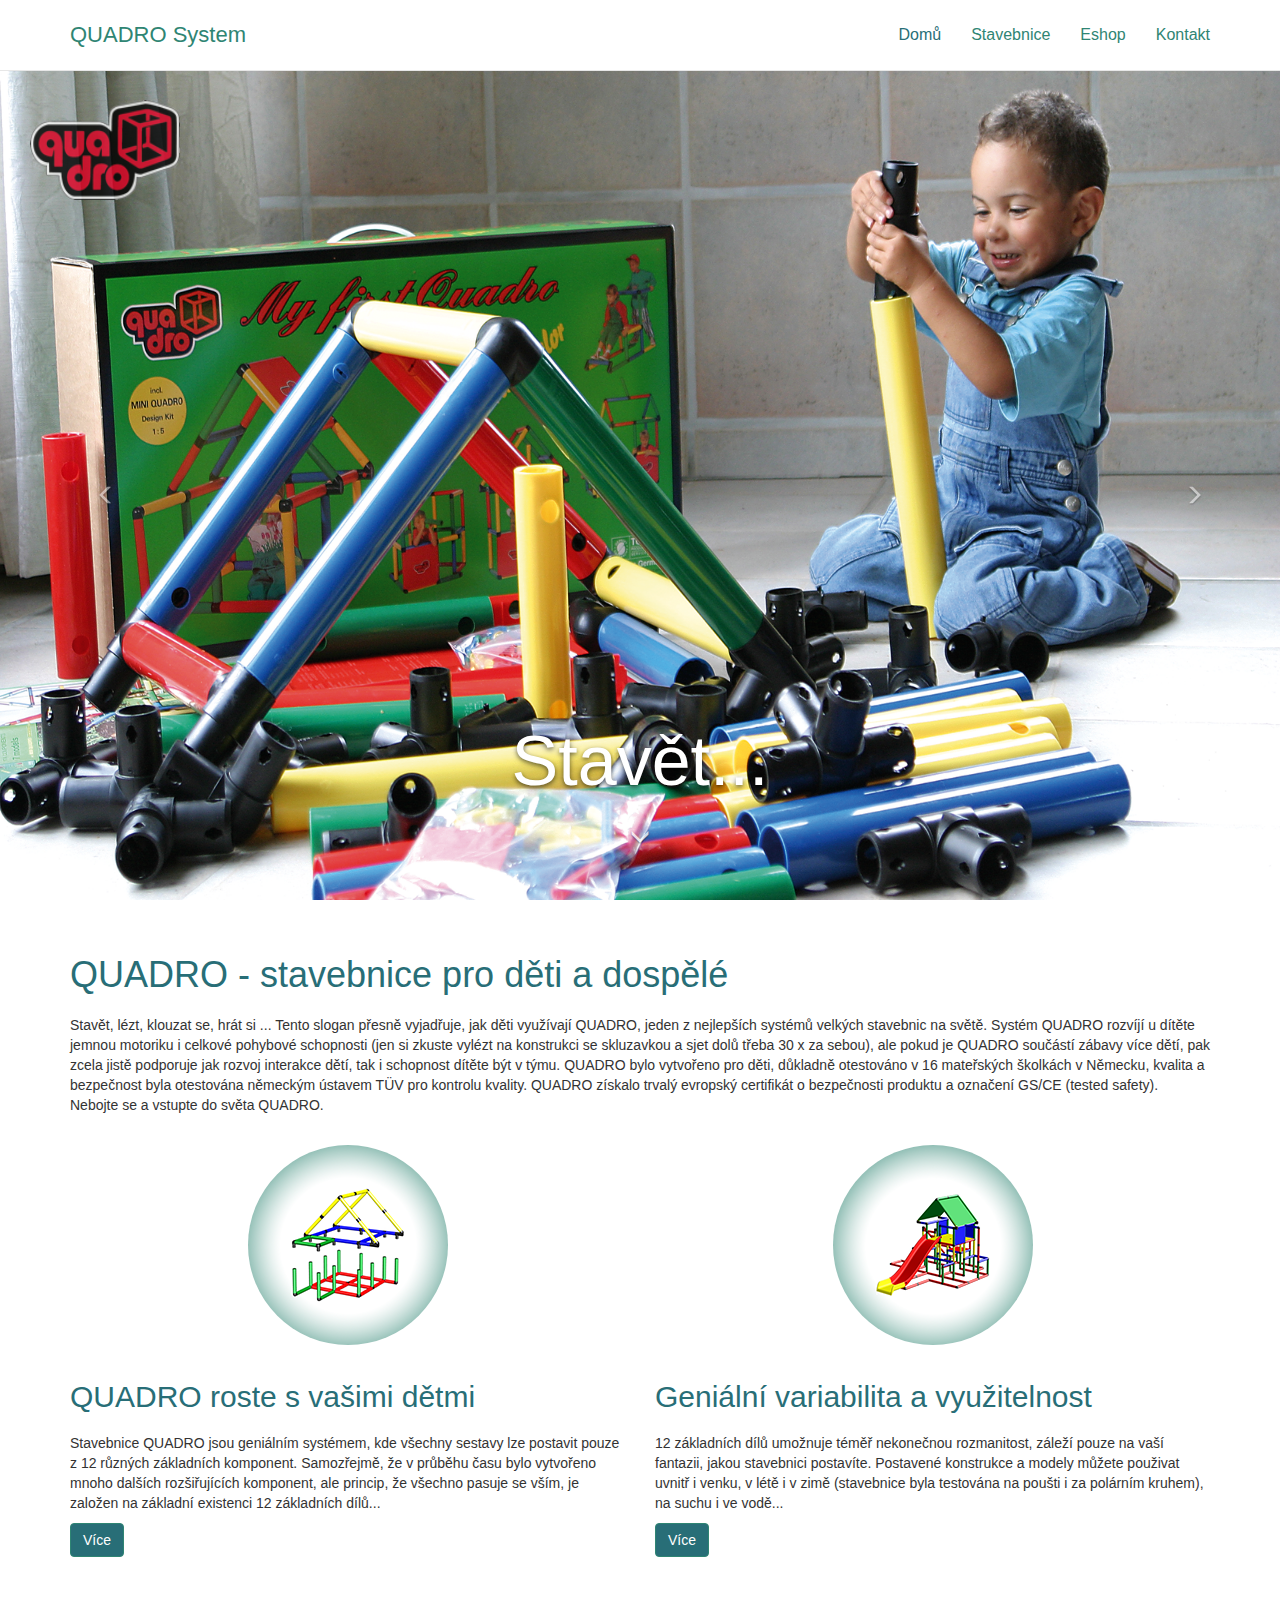
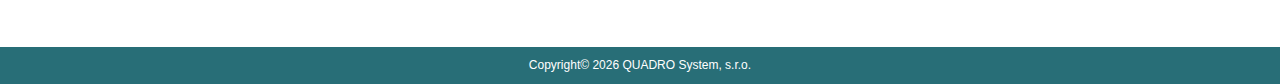
==== index.html @ 9f84b44c "main to index" ====
<!DOCTYPE html>
<html lang="en">

<head>
	<meta charset="utf-8">
	<meta name="description" content="QUADRO - stavebnice pro děti">
	<meta name="keywords" content="QUADRO, stavebnice, skluzavka">
	<meta name="author" content="QUADRO System s.r.o.">

	<meta name="viewport" content="width=device-width, initial-scale=1">

	<link rel="stylesheet" href="css/bootstrap.min.css">
	<script src="js/jquery-1.11.3.min.js"></script>
	<script src="js/bootstrap.min.js"></script>

	<link href="css/custom.css" media="all" rel="stylesheet" type="text/css">
	<script src="js/footer.js"></script>
	<script src="js/shrink.js"></script>

	<title>QUADRO - Úvodní stránka</title>

	<script>
		function ScrollToElement() {
	    	$("html, body").animate({ scrollTop: $(".start").offset().top - 50});
	    }
	</script>
</head>

<body>
	<nav class="navbar navbar-default navbar-fixed-top">
		<div class="container">
			<div class="navbar-header">
				<button type="button" class="navbar-toggle collapsed" data-toggle="collapse" data-target="#navbar" aria-expanded="false" aria-controls="navbar">
					<span class="sr-only">Toggle navigation</span>
			        <span class="icon-bar"></span>
			        <span class="icon-bar"></span>
			        <span class="icon-bar"></span>
				</button>
				<a class="navbar-brand" href="index.html">QUADRO System</a>
			</div>
			<div id="navbar" class="collapse navbar-collapse">
				<ul class="nav navbar-nav navbar-right">
					<li class="active"><a href="index.html">Domů</a></li>
					<li><a href="stavebnice.html">Stavebnice</a></li>
			    	<li><a href="http://www.quadrosystem.cz/scripts/index.php">Eshop</a></li>
			    	<li><a href="kontakt.html">Kontakt</a></li>
				</ul>
			</div>
		</div>
	</nav>
	
	<div id="myCarousel" class="carousel slide" data-ride="carousel">
		<div class="carousel-inner" role="listbox">
			<div class="item active">
				<img src="images/carousel_img1.png" alt="Stavět...">
				<div class="carousel-caption">
					<h2 class="carousel">Stavět...</h2>
					<div onclick="ScrollToElement()">
          				<span class="glyphicon glyphicon-menu-down" aria-hidden="true"></span>
         			</div>
				</div>
				<div class="overlay">
					<img src="images/logo.png">
				</div>
			</div>
			<div class="item">
				<img src="images/carousel_img2.png" alt="Lézt...">
				<div class="carousel-caption">
					<h2 class="carousel">Lézt...</h2>
          			<div onclick="ScrollToElement()">
          				<span class="glyphicon glyphicon-menu-down" aria-hidden="true"></span>
          			</div>
				</div>
				<div class="overlay">
					<img src="images/logo.png">
				</div>
			</div>
			<div class="item">
				<img src="images/carousel_img3.png" alt="Klouzat se...">
				<div class="carousel-caption">
					<h2 class="carousel">Klouzat se...</h2>
          			<div onclick="ScrollToElement()">
				       	<span class="glyphicon glyphicon-menu-down" aria-hidden="true"></span>
				    </div>
				</div>
				<div class="overlay">
					<img src="images/logo.png">
				</div>
			</div>
			<div class="item">
				<img src="images/carousel_img4.png" alt="Hrát si...">
				<div class="carousel-caption">
					<h2 class="carousel">Hrát si...</h2>
          			<div onclick="ScrollToElement()">
			        	<span class="glyphicon glyphicon-menu-down" aria-hidden="true"></span>
			        </div>
				</div>
				<div class="overlay">
					<img src="images/logo.png">
				</div>
			</div>
		</div>
		
		<a class="left carousel-control" href="#myCarousel" role="button" data-slide="prev">
			<span class="glyphicon glyphicon-menu-left" aria-hidden="true"></span>
     		<span class="sr-only">Přechozí</span>
		</a>
		<a class="right carousel-control" href="#myCarousel" role="button" data-slide="next">
			<span class="glyphicon glyphicon-menu-right" aria-hidden="true"></span>
			<span class="sr-only">Další</span>
		</a>	
	</div>

	<div class="container">
		<div class="row start">
  			<div class="col-md-12">
	    		<h1>QUADRO - stavebnice pro děti a dospělé</h1>
	     		<p class="main">Stavět, lézt, klouzat se, hrát si ... Tento slogan přesně vyjadřuje, jak děti využívají QUADRO, jeden z nejlepších systémů velkých stavebnic na světě. Systém QUADRO rozvíjí u dítěte jemnou motoriku i celkové pohybové schopnosti (jen si zkuste vylézt na konstrukci se skluzavkou a sjet dolů třeba 30 x za sebou), ale pokud je QUADRO součástí zábavy více dětí, pak zcela jistě podporuje jak rozvoj interakce dětí, tak i schopnost dítěte být v týmu. QUADRO bylo vytvořeno pro děti, důkladně otestováno v 16 mateřských školkách v Německu, kvalita a bezpečnost byla otestována německým ústavem TÜV pro kontrolu kvality. QUADRO získalo trvalý evropský certifikát o bezpečnosti produktu a označení GS/CE (tested safety). Nebojte se a vstupte do světa QUADRO.</p>
	  		</div>
		</div>
		<div class="row" >
    		<div class="col-md-6">
        		<img src="images/thumb_img1.png" alt="" class="img-circle img-responsive center-block">
        		<h2 class="main">QUADRO roste s vašimi dětmi</h2>
        		<p class="button-par">Stavebnice QUADRO jsou geniálním systémem, kde všechny sestavy lze postavit pouze z 12 různých základních komponent. Samozřejmě, že v průběhu času bylo vytvořeno mnoho dalších rozšiřujících komponent, ale princip, že všechno pasuje se vším, je založen na základní existenci 12 základních dílů...</p>
        		<p>
          			<a href="stavebnice.html#rust" class="btn btn-primary" role="button">Více</a>
        		</p>
    		</div>
    		<div class="col-md-6">
		        <img src="images/thumb_img2.png" alt="" class="img-circle img-responsive center-block">
		        <h2 class="main">Geniální variabilita a využitelnost</h2>
		        <p class="button-par">12 základních dílů umožnuje téměř nekonečnou rozmanitost, záleží pouze na vaší fantazii, jakou stavebnici postavíte. Postavené konstrukce a modely můžete použivat uvnitř i venku, v létě i v zimě (stavebnice byla testována na poušti i za polárním kruhem), na suchu i ve vodě...</p>
		        <p>
		        	<a href="stavebnice.html#rozsiritelnost" class="btn btn-primary" role="button">Více</a>
		        </p>
    		</div>
		</div>
	</div>

	<div id="footer">
		<div class="container">
			<div class="row">
				<div class="col-md-12">
					<p class="button-par">Copyright&copy;
              			<script type="text/javascript">
                			var d = new Date()
                			document.write(d.getFullYear())
              			</script> QUADRO System, s.r.o.</script>
              		</p>
				</div>
			</div>
		</div>
	</div>

</body>
---- css/custom.css ----
/* colors: http://www.colourlovers.com/palette/98963/ecosystem
B6CE59
83CF59
47AA5F
2F8573
286E77
 */

html {
	height: 100%;
}

body {
	height: 100%;	
	padding-top: 70px;
}

h1 {
	color: #286e77;
	padding-top: 35px;
	padding-bottom: 10px;
}

h2 {
	color: #286e77;
}

h4 {
	color: #2f8573;
}
/* http://stackoverflow.com/questions/10732690/offsetting-an-html-anchor-to-adjust-for-fixed-header */
a.anchor {
	display: block;
	position: relative;
	top: -60px;
	visibility: hidden;}

p {
	padding-bottom: 10px;
}

p.main {
	padding-bottom: 20px;
}

p.button-par {
	padding-bottom: 0px;
}

.container h2 {
	padding-bottom: 10px;
}

.container h2.main {
	padding-top: 15px;
	padding-bottom: 10px;
}

.container h2.first {
	padding-top: 20px;
}

@media (max-width: 767px) {
	body {
		padding-top: 50px;
	}
	h1 {
		padding-top: 10px;
		padding-bottom: 5px;
	}
	.container h2 {
		padding-top: 10px;
		padding-bottom: 5px;
	}
}

.navbar-default {
	font-size: 16px;
	border-bottom-width: 1px;
	background-color: #ffffff;
}

/* http://stackoverflow.com/questions/20553572/how-to-increase-bootstrap-3-navbar-height-while-keeping-menu-height-small-when-c */
.navbar-fixed-top {
    min-height: 70px;
}

.navbar-brand, .navbar-nav > li > a {
    padding-top: 0px;
    padding-bottom: 0px;
    line-height: 70px;
}

@media (max-width: 767px) {
	.navbar-fixed-top {
		min-height: 50px;
	}
    .navbar-brand {
    	line-height: 50px;
    	padding-top: 0px;
    	padding-bottom: 0px;
    }
    .navbar-nav > li > a {
    	line-height: 20px;
    	padding-top: 10px;
    	padding-bottom: 10px;
    }
}

/* http://stackoverflow.com/questions/24765155/shrinking-navigation-bar-when-scrolling-down-bootstrap3 */
nav.navbar.shrink {
  min-height: 50px;
}

nav.shrink li a, nav.shrink .navbar-brand {
	line-height: 50px;	
    padding-top: 0px;
    padding-bottom: 0px;
}

@media (max-width: 767px) {
	nav.shrink .navbar-nav > li > a {	
   		line-height: 20px;
    	padding-top: 10px !important;
    	padding-bottom: 10px !important;
	}
}

.navbar-default .navbar-brand {
	font-size: 22px;
	color: #2f8573;
}

.navbar-default .navbar-brand:hover, .navbar-default .navbar-brand:focus {
	color: #286e77;
}

.navbar-default .navbar-text {
	color: #2f8573;
}

.navbar-default .navbar-nav > li > a {
	color: #2f8573;
}

.navbar-default .navbar-nav > li > a:hover, .navbar-default .navbar-nav > li > a:focus {
	color: #286e77;
}

.navbar-default .navbar-nav > li > .dropdown-menu {
	background-color: #ffffff;
}

.navbar-default .navbar-nav > li > .dropdown-menu > li > a {
	color: #2f8573;
}

.navbar-default .navbar-nav > li > .dropdown-menu > li > a:hover,
.navbar-default .navbar-nav > li > .dropdown-menu > li > a:focus {
	color: #286e77;
	background-color: #ffffff;
}

.navbar-default .navbar-nav > li > .dropdown-menu > li > .divider {
	background-color: #ffffff;
}

.navbar-default .navbar-nav > .active > a, .navbar-default .navbar-nav > .active > a:hover, .navbar-default .navbar-nav > .active > a:focus {
	color: #286e77;
	background-color: #ffffff;
}

.navbar-default .navbar-nav > .open > a, .navbar-default .navbar-nav > .open > a:hover, .navbar-default .navbar-nav > .open > a:focus {
	color: #286e77;
	background-color: #ffffff;
}

.navbar-default .navbar-toggle {
	border-color: #ffffff;
}

.navbar-default .navbar-toggle:hover, .navbar-default .navbar-toggle:focus {
	background-color: #ffffff;
}

.navbar-default .navbar-toggle .icon-bar {
	background-color: #2f8573;
}

.navbar-default .navbar-collapse,
.navbar-default .navbar-form {
	border-color: #2f8573;
}

.navbar-default .navbar-link {
	color: #2f8573;
}

.navbar-default .navbar-link:hover {
	color: #286e77;
}

@media (max-width: 767px) {
	.navbar-default .navbar-nav .open .dropdown-menu > li > a {
    	color: #2f8573;
  	}
  	.navbar-default .navbar-nav .open .dropdown-menu > li > a:hover, .navbar-default .navbar-nav .open .dropdown-menu > li > a:focus {
    	color: #286e77;
  	}
  	.navbar-default .navbar-nav .open .dropdown-menu > .active > a, .navbar-default .navbar-nav .open .dropdown-menu > .active > a:hover, .navbar-default .navbar-nav .open .dropdown-menu > .active > a:focus {
    	color: #286e77;
    	background-color: #ffffff;
  	}
}

@media (min-width: 1024px) and (max-width: 1600px) {
	.carousel, .item, .active {
		height: 100%;
	}
	.carousel-inner {
		height: 100%;
	}
	.carousel-caption.h2 {
	    top: 0;
	    bottom: auto;
	}
	.carousel .item img {
		min-height: 100%;
	}
}

.carousel-control.left, .carousel-control.right { 
	background: none !important; 
	filter: progid:none !important; 
}

.carousel-control .icon-prev, .carousel-control .icon-next, 
.carousel-control .glyphicon-chevron-left, .carousel-control 
.glyphicon-chevron-right, .glyphicon-menu-left, 
.carousel-control .glyphicon-menu-left, 
.carousel-control .glyphicon-menu-right {
    display: inline-block;
    position: absolute;
    top: 50%;
    z-index: 5;
}

.glyphicon-menu-down {
	padding-top: 15px;
	font-size: 20px;
	opacity: 0.75;
}

.glyphicon-menu-down:hover, .glyphicon-menu-down:focus {
	opacity: 1;
}

@media (max-width: 1023px) {
	.glyphicon.glyphicon-menu-down {
		display: none;
	}
}

h2.carousel {
	color: #fff;
	font-size: 70px;;
	text-shadow: rgba(0, 0, 0, 0.6) 0px 2px 5px;
}

@media (max-width: 767px) {
	h2.carousel {
		font-size: 25px;
	}
}

@media (max-width: 1023px) {
	h2.carousel {
		font-size: 50px;
	}
}

.btn-primary:hover, .btn-primary:focus, .btn-primary:active, .btn-primary.active, .open .dropdown-toggle.btn-primary {
	background-color: #2f8573;
	border-color: #286e77;
}

.btn {
	background-color: #286e77;
	border-color: #2f8573;
}

#footer {
	margin-top: 70px;
	text-align: center;
	color: #fff;
	background-color: #286e77;
	font-size: 12px;
}

#footer p {
	padding-top: 10px;;
}

.offset {
	padding-top: 0px;
}
/* https://github.com/PaulSpr/jQuery-Flex-Vertical-Center */
@media (max-width: 991px) {
	.offset {
		padding-top: 20px;
	}
}

.overlay {
	position: absolute;
	top: 0;
	left: 0;
	z-index: 1000;
	margin: 30px;
	opacity: 0.8;
	max-width: 150px;
	max-height: 100px;
}

.overlay img {
	width: 150px;
	height: 100px;
}

@media (max-width: 991px) {
	.overlay {
		margin-top: 15px;
		margin-right: 15px;
		max-width: 100px;
		max-height: 67px;
	}
	.overlay img {
		width: 100px;
		height: 67px;
	}
}

@media (max-width: 767px) {
	.overlay {
		margin-top: 3px;
		margin-right: 3px;
		max-width: 100px;
		max-height: 67px;
	}
	.overlay img {
		width: 50px;
		height: 34px;
	}
}

.mail {
	color: #286e77;
}

.mail:hover, .mail:focus {
	color: #2f8573;
	text-decoration: none;
}
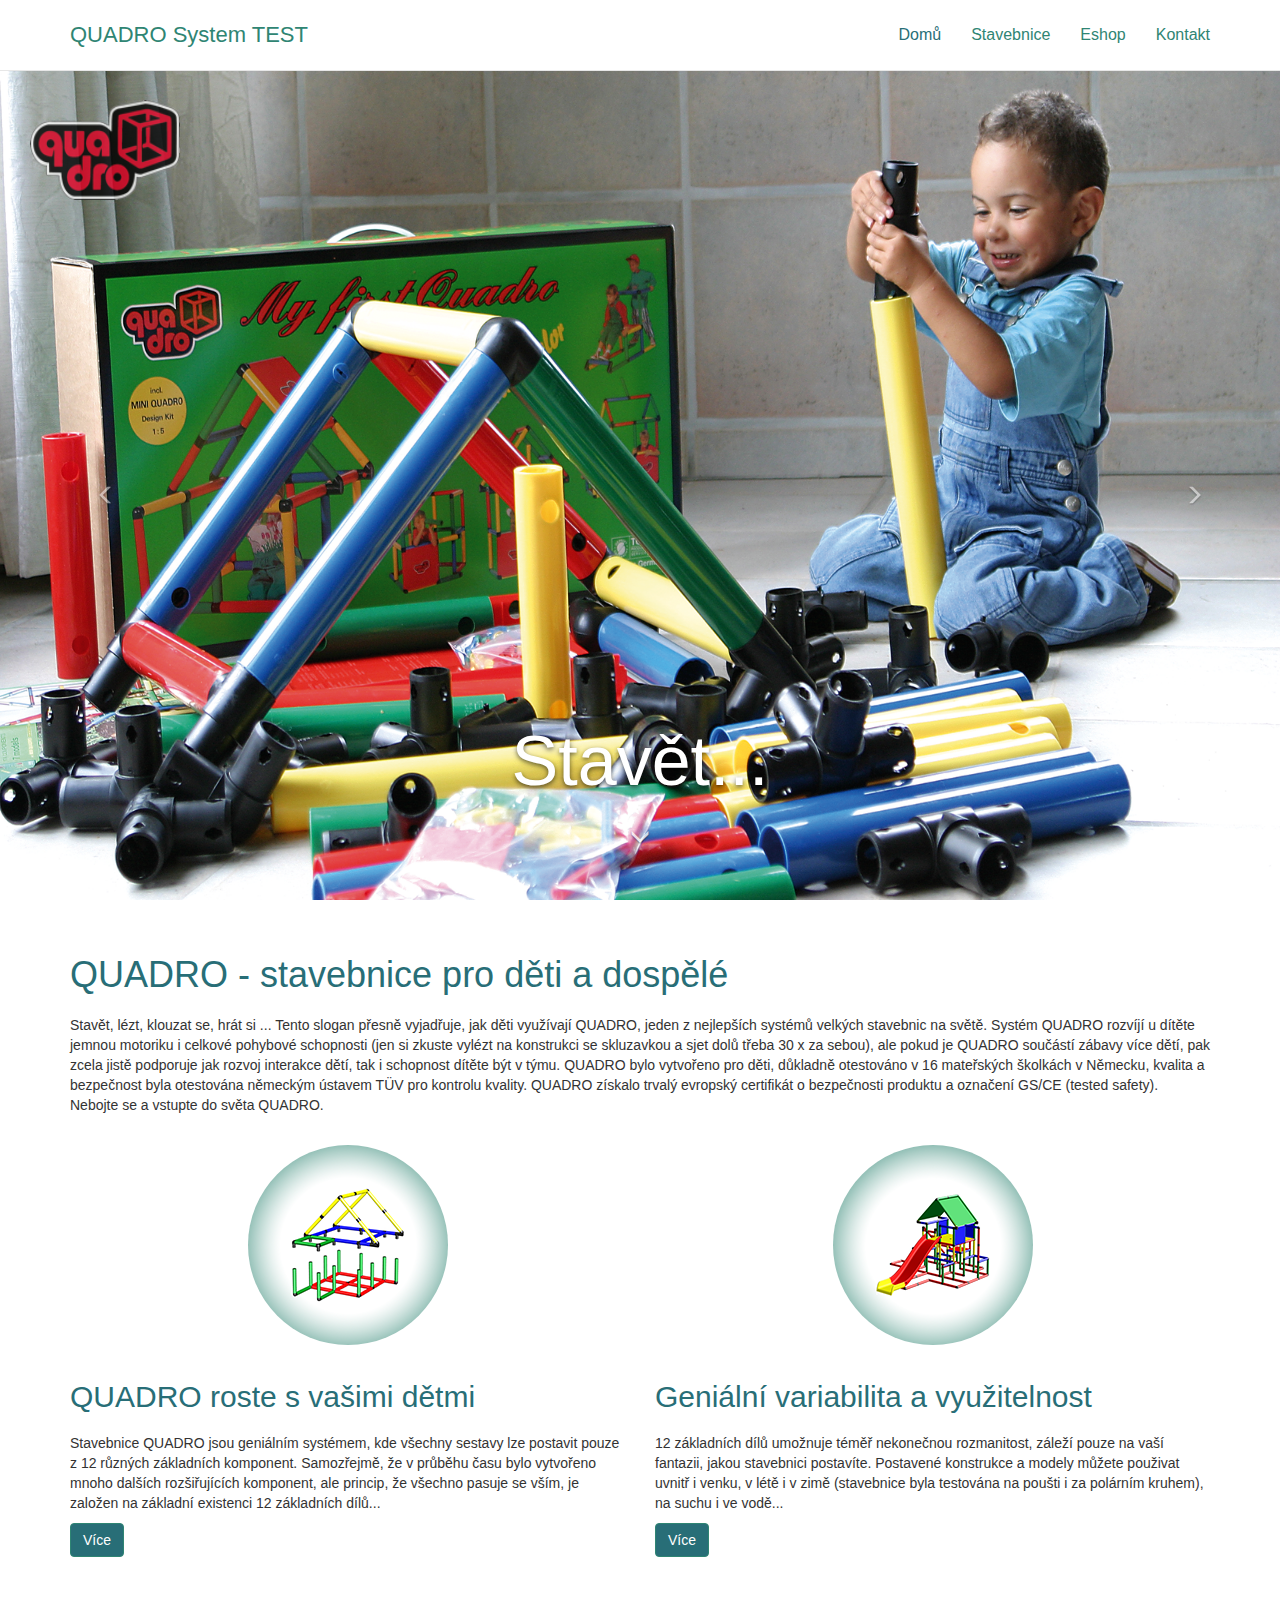
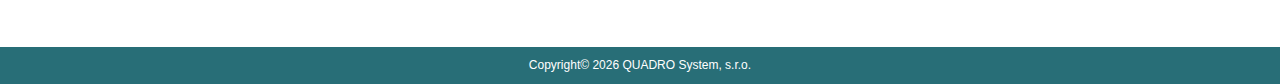
==== commit 4043c042: "testing custom domain" ====
--- a/index.html
+++ b/index.html
@@ -36,7 +36,7 @@
 			        <span class="icon-bar"></span>
 			        <span class="icon-bar"></span>
 				</button>
-				<a class="navbar-brand" href="index.html">QUADRO System</a>
+				<a class="navbar-brand" href="index.html">QUADRO System TEST</a>
 			</div>
 			<div id="navbar" class="collapse navbar-collapse">
 				<ul class="nav navbar-nav navbar-right">
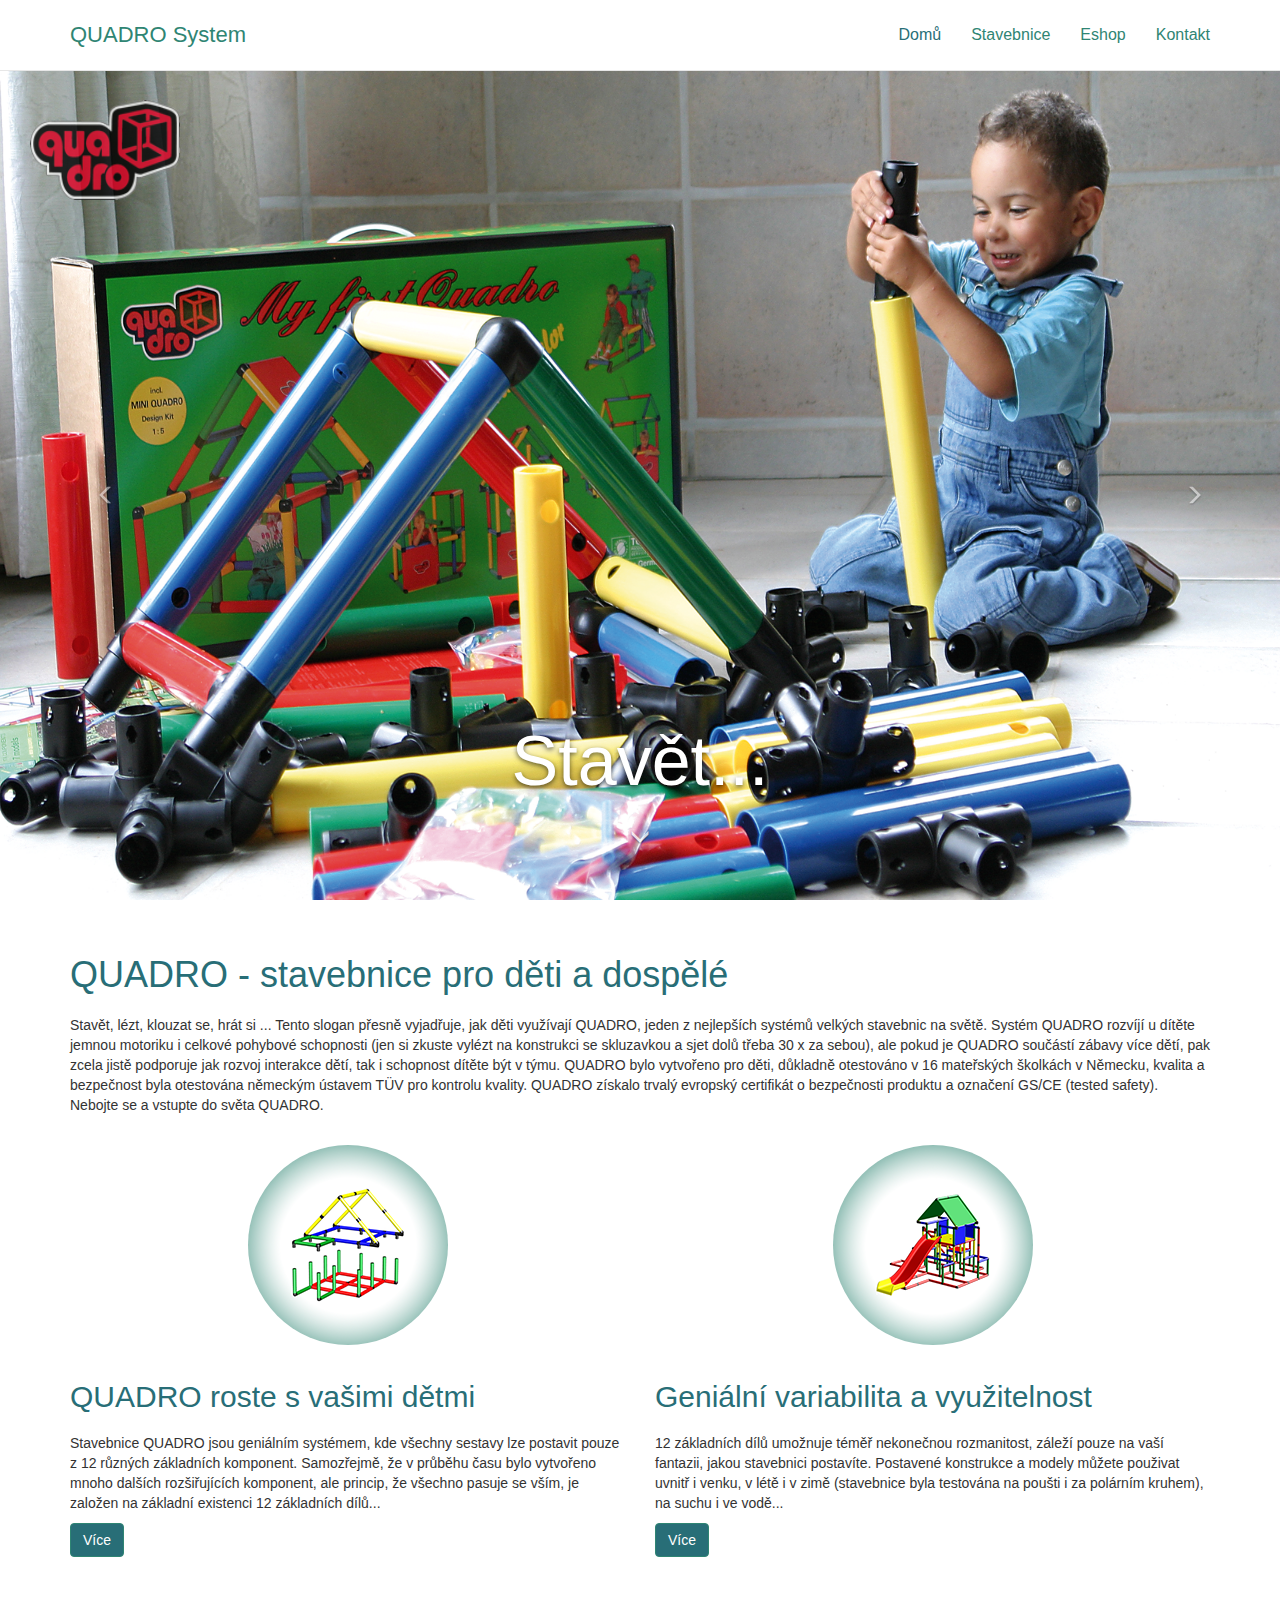
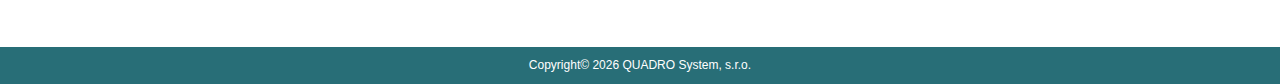
==== commit 39889f6e: "revert test" ====
--- a/index.html
+++ b/index.html
@@ -36,7 +36,7 @@
 			        <span class="icon-bar"></span>
 			        <span class="icon-bar"></span>
 				</button>
-				<a class="navbar-brand" href="index.html">QUADRO System TEST</a>
+				<a class="navbar-brand" href="index.html">QUADRO System</a>
 			</div>
 			<div id="navbar" class="collapse navbar-collapse">
 				<ul class="nav navbar-nav navbar-right">
